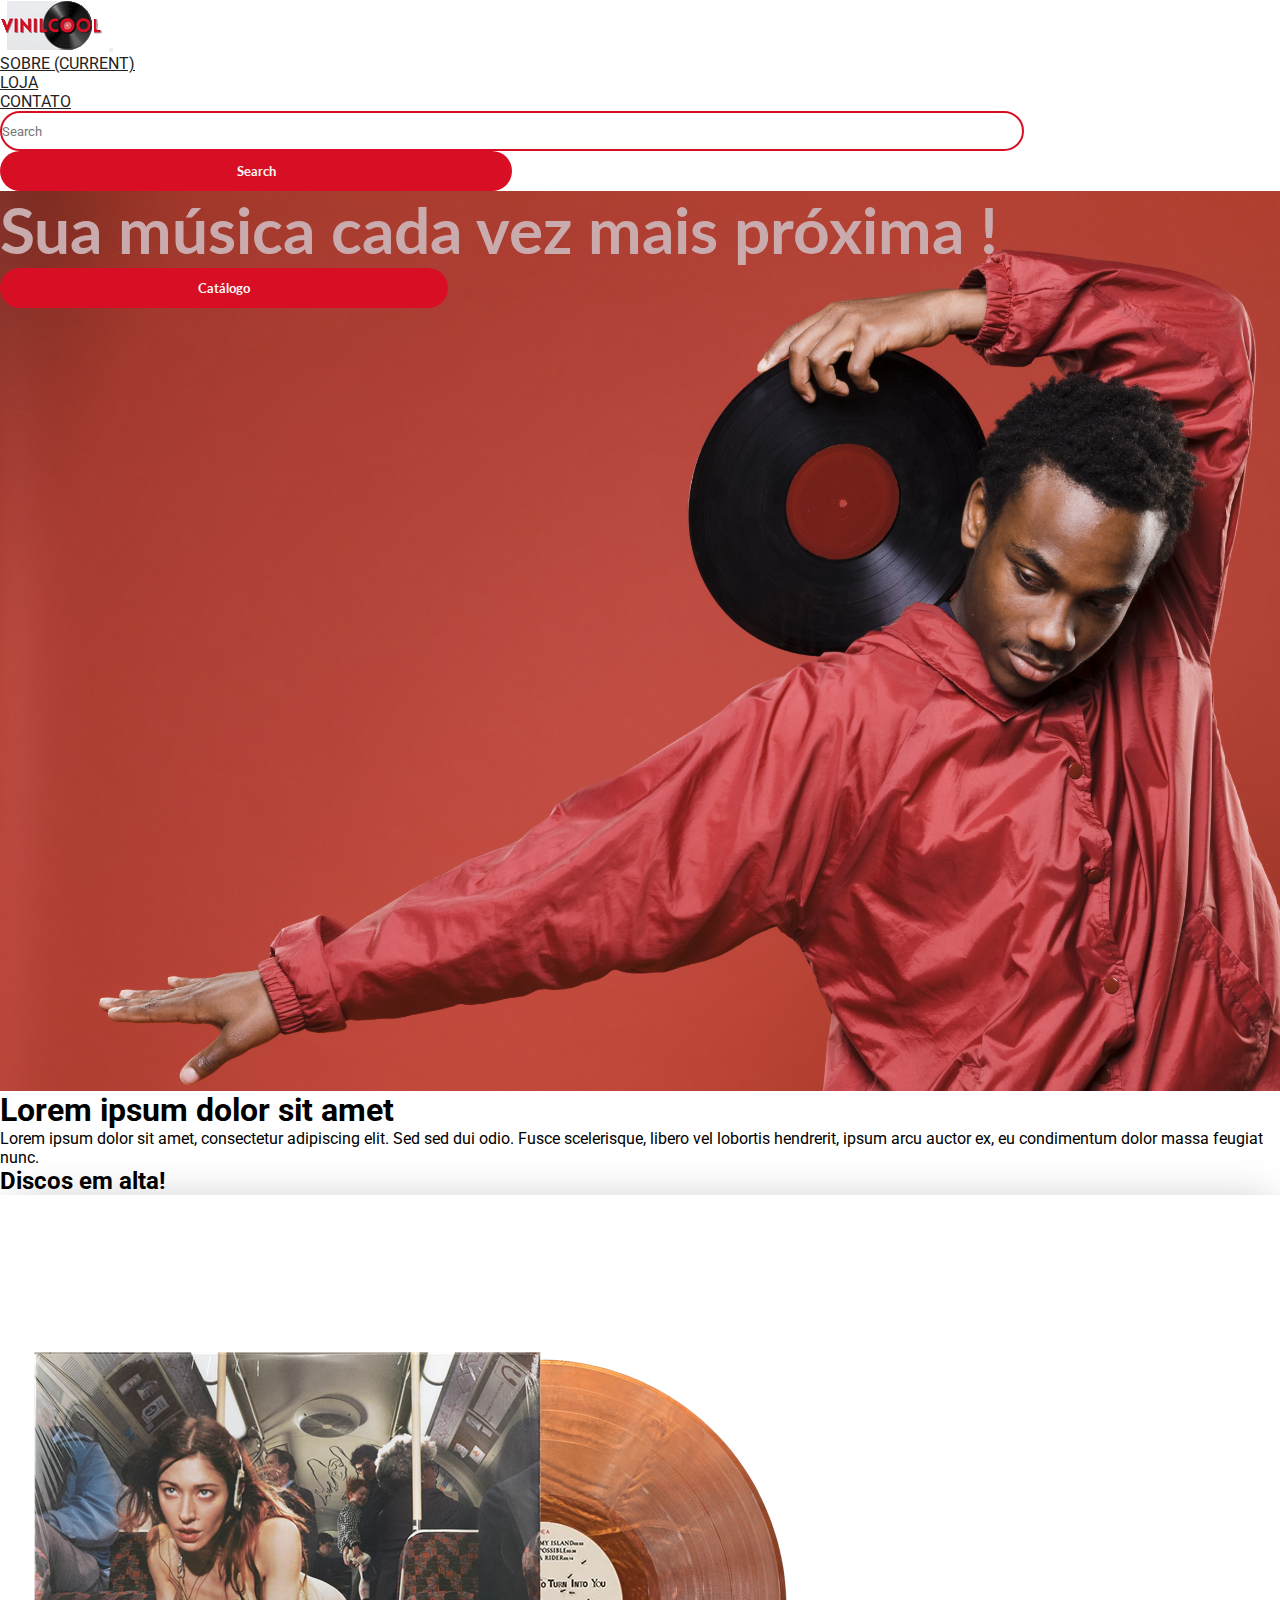
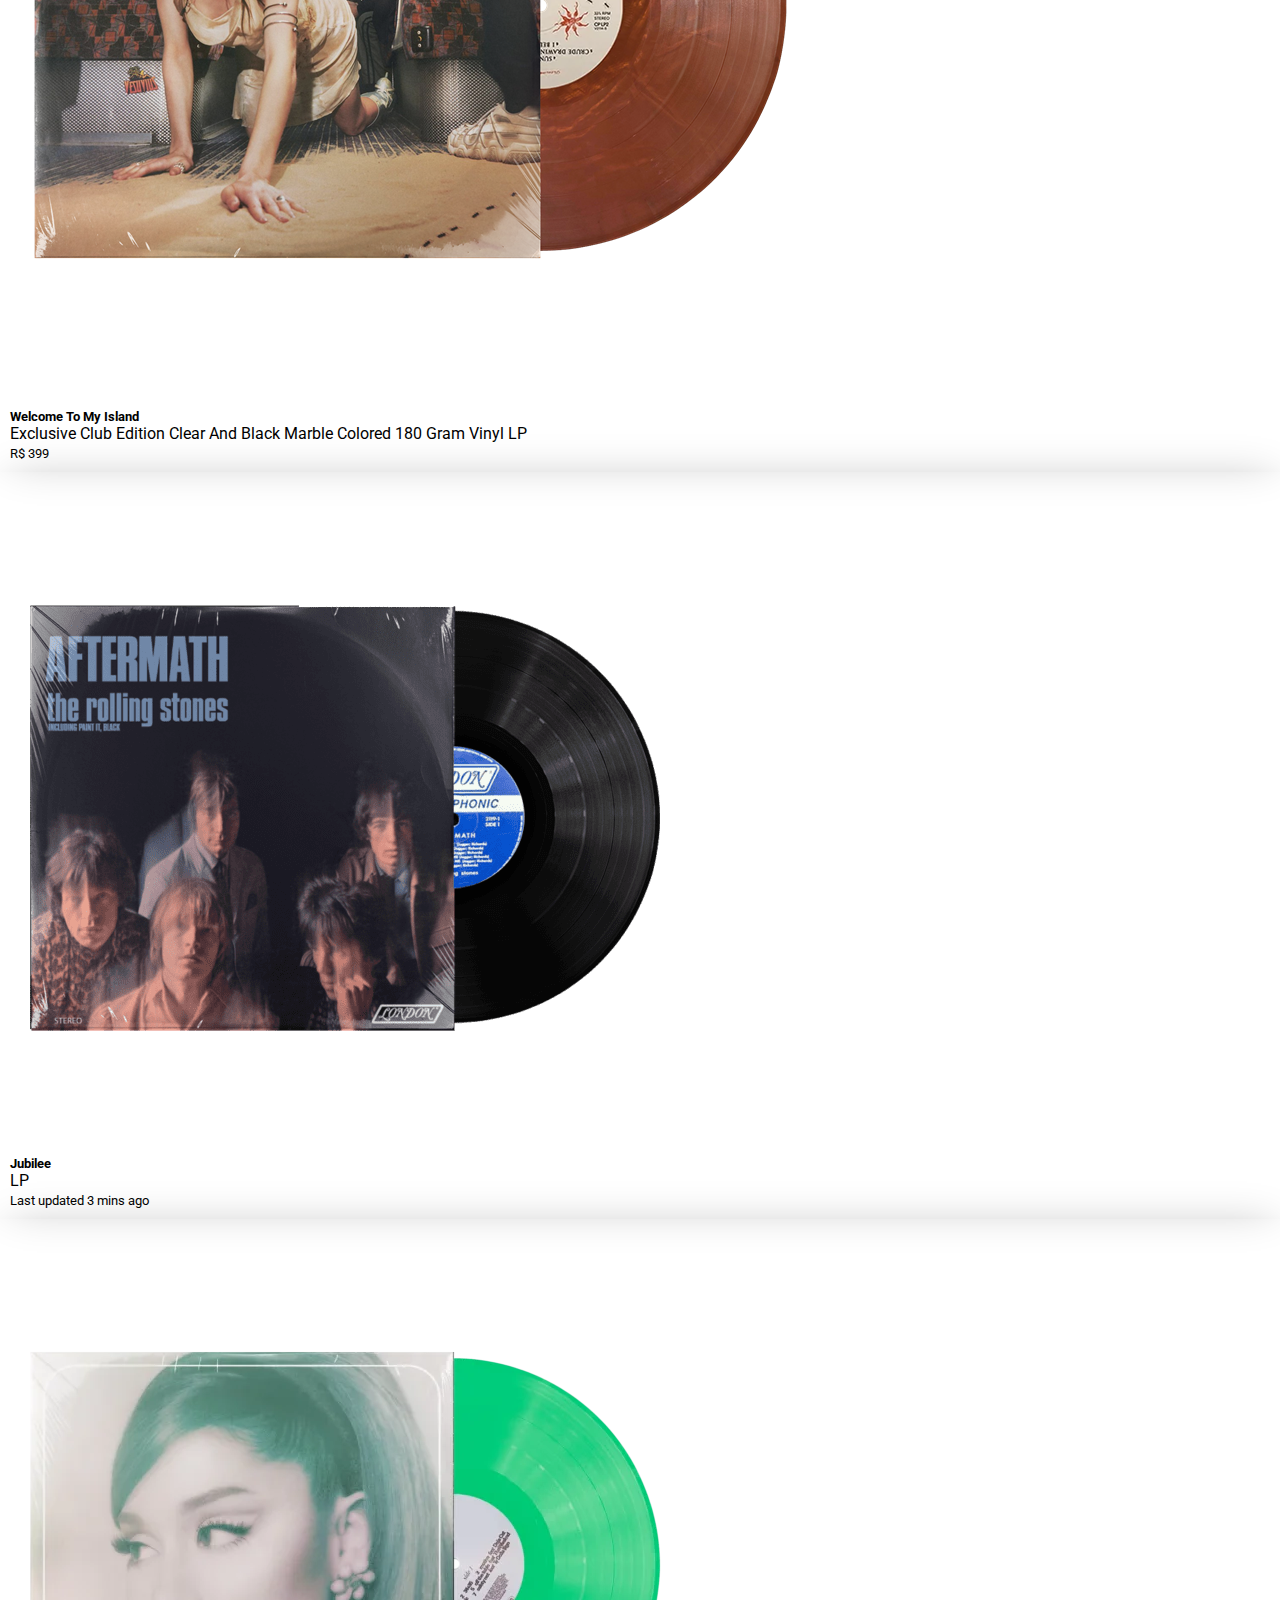
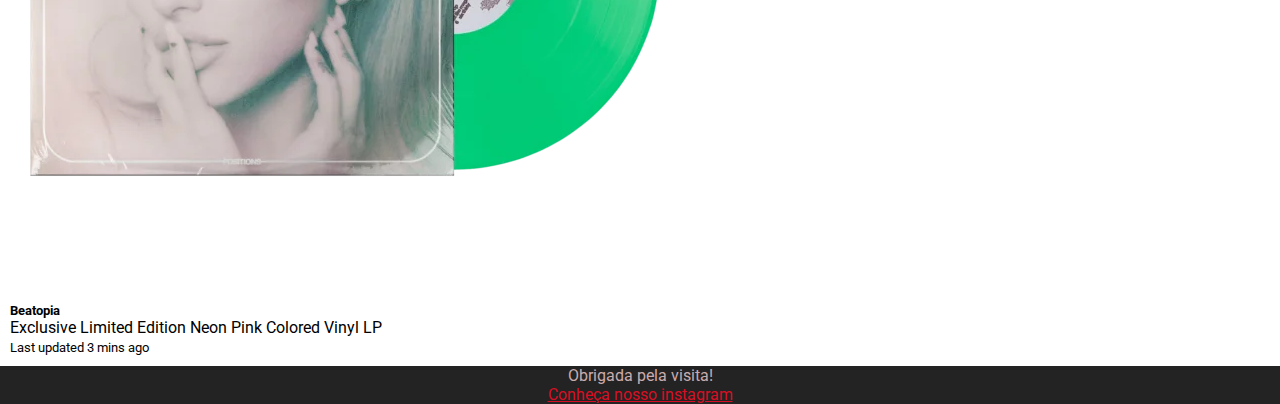
==== index.html @ 8b90d56b "teste" ====
<!doctype html>
<html lang="en">
  <head>
    <!-- Required meta tags -->
    <meta charset="utf-8">
    <meta name="viewport" content="width=device-width, initial-scale=1, shrink-to-fit=no">

    <!-- Bootstrap CSS -->
    <link rel="preconnect" href="https://fonts.googleapis.com">
<link rel="preconnect" href="https://fonts.gstatic.com" crossorigin>
<link href="https://fonts.googleapis.com/css2?family=Chivo:ital,wght@0,100;0,400;0,600;0,700;1,400&family=Lato:ital,wght@0,400;0,700;1,400;1,700&family=Roboto:wght@300;400;500&display=swap" rel="stylesheet">   

<link rel="stylesheet" href="https://cdn.jsdelivr.net/npm/bootstrap@4.5.3/dist/css/bootstrap.min.css" integrity="sha384-TX8t27EcRE3e/ihU7zmQxVncDAy5uIKz4rEkgIXeMed4M0jlfIDPvg6uqKI2xXr2" crossorigin="anonymous">
    <link rel="stylesheet" href="./style.css">
    <title>VINILCOOL</title>
  </head>
  <body>
    


    <nav class="navbar navbar-expand">
        <a class="navbar-brand" scr="#"><img id="img-logo" src="./img/logo2.png" ></a>
        <button class="navbar-toggler" type="button" data-toggle="collapse" data-target="#navbarSupportedContent" aria-controls="navbarSupportedContent" aria-expanded="false" aria-label="Toggle navigation">
          <span class="navbar-toggler-icon"></span>
        </button>
      
        <div class="collapse navbar-collapse" id="navbarSupportedContent">
          <ul class="navbar-nav m-auto">
            <li class="nav-item active">
              <a class="nav-link" href="#">SOBRE <span class="sr-only">(current)</span></a>
            </li>
            <li class="nav-item">
              <a class="nav-link" href="./index2.html">LOJA</a>
            </li>
            <li class="nav-item">
                <a class="nav-link" href="#">CONTATO</a>
              </li>
          </ul>
          <form class="d-flex">
            <input class="me-2 search" type="search" placeholder="Search" aria-label="Search">
            <button class="btn0" type="submit">Search</button>
          </form>
        </div>
      </nav>
      <!--FINAL NAVBAR-->
            <!--Container banner-->
      <section class="main">
        <div class="container py-5">
          <div class="row py-4">
            <div class="col-lg-7 pt-5 text-center">
              <h1>Sua música cada vez mais próxima !</h1>
              <button id= "btn1" class="btn1 mt-3">Catálogo</button>
            </div>
          </div>
        </div>
      </section>
      
      
      <div class="container">
        <h1 class="text-center p-5 mb-5 mt-5">Lorem ipsum dolor sit amet</h1>
        <div class="w-100 p-5 mb-5">
            <p>
                Lorem ipsum dolor sit amet, consectetur adipiscing elit. Sed sed dui odio. Fusce scelerisque, libero vel lobortis hendrerit, ipsum arcu auctor ex, eu condimentum dolor massa feugiat nunc. 
            </p>
        </div>
            
       <h2 id="fotos" class="fs-1 p-5 mt-5 text-center"> Discos em alta!</h2>
       <!--cards-->
       <div class="card-group mx-2">
        <div class="card border-round bg-light text-center mx-2">
          <img src="./img/produtos/1.png" class="card-img-top" alt="...">
          <div class="card-body">
            <h5 class="card-title">Welcome To My Island</h5>
            <p class="card-text">Exclusive Club Edition Clear And Black Marble Colored 180 Gram Vinyl LP</p>
            <p class="card-text"><small class="text-body-secondary">R$ 399</small></p>
          </div>
        </div>
        <div class="card border-round bg-light text-center mx-2">
          <img src="./img/produtos/2.webp" class="card-img-top" alt="...">
          <div class="card-body">
            <h5 class="card-title">Jubilee </h5>
            <p class="card-text">LP</p>
            <p class="card-text"><small class="text-body-secondary">Last updated 3 mins ago</small></p>
          </div>
        </div>
        <div class="card border-round bg-light text-center mx-2">
          <img src="./img/produtos/3.webp" class="card-img-top" alt="...">
          <div class="card-body">
            <h5 class="card-title">Beatopia </h5>
            <p class="card-text">Exclusive Limited Edition Neon Pink Colored Vinyl LP </p>
            <p class="card-text"><small class="text-body-secondary">Last updated 3 mins ago</small></p>
          </div>
        </div>
      </div>
      
      
       <!--fimcards-->
    </div>
    <!--Fim do container-->





    <footer class="mt-5 p-5 text-center">
      <p>Obrigada pela visita!</p>
     <p><a href="https://www.instagram.com/marcela.magi/"> Conheça nosso instagram</a></p>



    <script src="https://code.jquery.com/jquery-3.5.1.slim.min.js" integrity="sha384-DfXdz2htPH0lsSSs5nCTpuj/zy4C+OGpamoFVy38MVBnE+IbbVYUew+OrCXaRkfj" crossorigin="anonymous"></script>
    <script src="https://cdn.jsdelivr.net/npm/bootstrap@4.5.3/dist/js/bootstrap.bundle.min.js" integrity="sha384-ho+j7jyWK8fNQe+A12Hb8AhRq26LrZ/JpcUGGOn+Y7RsweNrtN/tE3MoK7ZeZDyx" crossorigin="anonymous"></script>
  </body>
</html>
---- style.css ----
*{
    padding: 0;
    margin: 0;
    box-sizing: border-box;
    font-family: 'Roboto', sans-serif;
}

.navbar-brand{
    margin: 0;
    padding: 0;
}
/*#img-logo {
    max-width: 25%;
    max-height: 25%;
}*/

.navbar-brand:hover{
    color: #232323ff;
}
.nav-link{

    color: #232323ff;
    font-family: 'Roboto', sans-serif;
    text-transform: uppercase;

}

.nav-link:hover{
    color: #232323ff;
}

.search{
    height: 40px ;
    width: 80%;
    border-radius: 60px ;
    outline: none;
    border: 2px solid #D80F24ff ;
    font-family: 'Roboto', sans-serif;
    margin-right: -35px;
}

.btn0{
    height: 40px;
    width: 40%;
    background-color: #D80F24ff;
    color: #FDF8F9ff;
    border: none;
    outline: none;
    border-radius: 60px;
    font-family: 'Lato', sans-serif;
    font-weight: 700;
}

.main{
    background: url(./img/black-boy-posing-with-vinyls.jpg) no-repeat;
    background-size: cover;
    height: 100vh;
    background-color: 50% 50%;
    width: 100%;
}

.main h1{
    font-family: 'Lato', bold, sans-serif;
    font-size: 4rem;
    font-weight: 700 ;
    color: #CAABADff;
}
.btn1{
    height: 40px;
    width: 35%;
    border: none;
    outline: none;
    background-color: #D80F24ff;
    color: #FDF8F9ff;
    font-weight: 700;
    border-radius: 60px;
    font-family: 'Lato', sans-serif;


}

h1{
    font-weight: 700;
}

.card{
    padding:10px;
    box-shadow: 2px -2px 42px -10px rgba(0,0,0,0.24);
-webkit-box-shadow: 2px -2px 42px -10px rgba(0,0,0,0.24);
-moz-box-shadow: 2px -2px 42px -10px rgba(0,0,0,0.24);
}





footer{
    background-color: #232323ff;
    text-align: center;
    color: #CAABADff ;
}
footer a{
    color: #D80F24ff  
}

/* CSS HEX 
--white: #FFFFFFff;
--eerie-black: #232323ff;
--rosy-brown: #CAABADff;
--snow: #FDF8F9ff;
--fire-engine-red: #D80F24ff;
*/
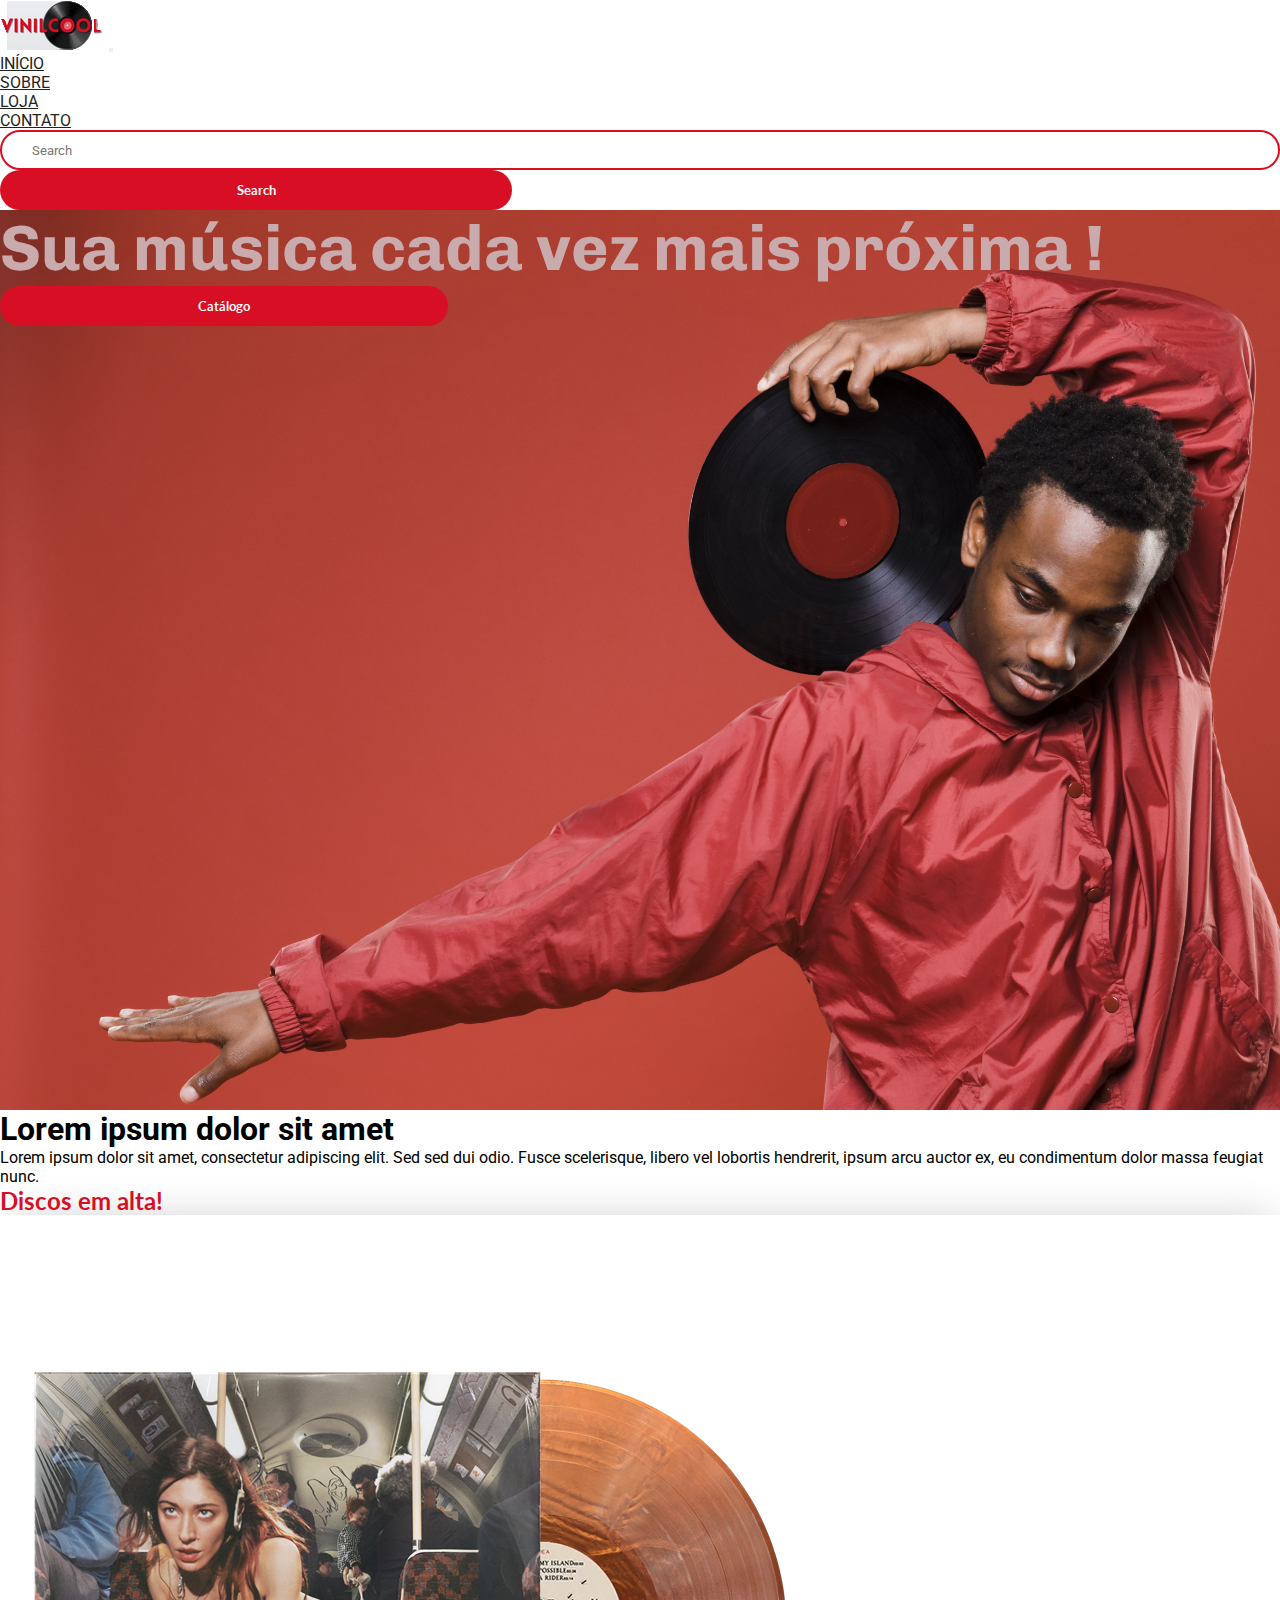
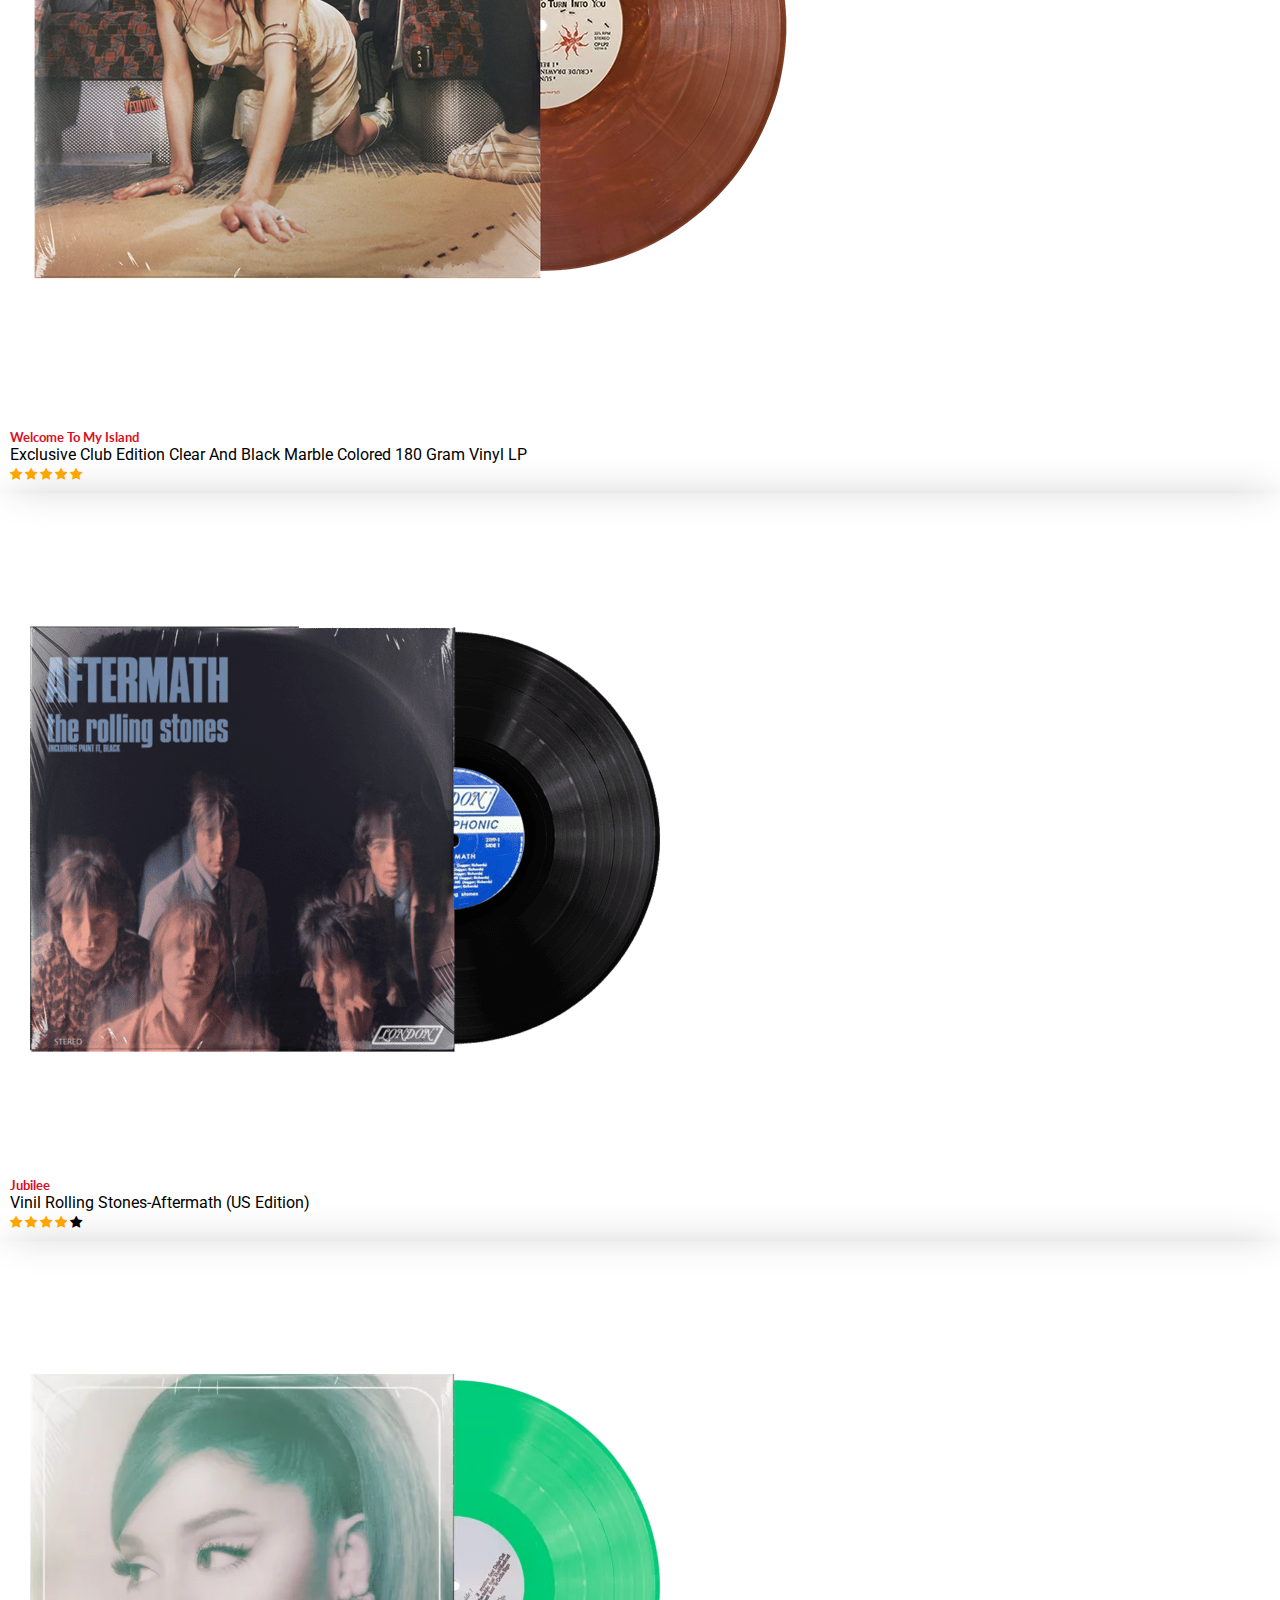
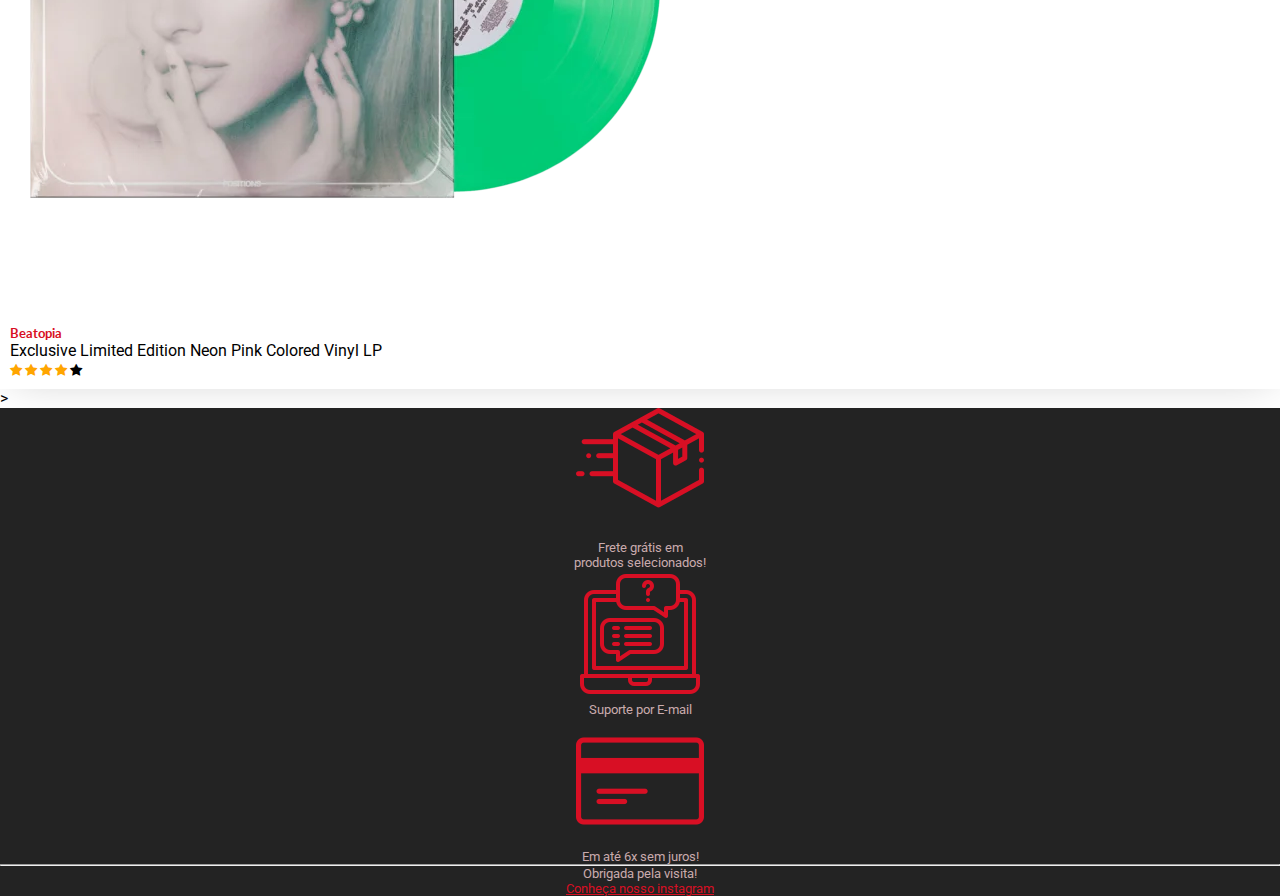
==== commit 60bc93ff: "1.0" ====
--- a/index.html
+++ b/index.html
@@ -13,6 +13,13 @@
 <link rel="stylesheet" href="https://cdn.jsdelivr.net/npm/bootstrap@4.5.3/dist/css/bootstrap.min.css" integrity="sha384-TX8t27EcRE3e/ihU7zmQxVncDAy5uIKz4rEkgIXeMed4M0jlfIDPvg6uqKI2xXr2" crossorigin="anonymous">
     <link rel="stylesheet" href="./style.css">
     <title>VINILCOOL</title>
+<!-- Font Awesome Icon Library -->
+<link rel="stylesheet" href="https://cdnjs.cloudflare.com/ajax/libs/font-awesome/4.7.0/css/font-awesome.min.css">
+<style>
+.checked {
+  color: orange;
+}
+</style>
   </head>
   <body>
     
@@ -27,7 +34,10 @@
         <div class="collapse navbar-collapse" id="navbarSupportedContent">
           <ul class="navbar-nav m-auto">
             <li class="nav-item active">
-              <a class="nav-link" href="#">SOBRE <span class="sr-only">(current)</span></a>
+              <a class="nav-link" href="./index.html">INÍCIO<span class="sr-only">(current)</span></a>
+            </li>
+            <li class="nav-item active">
+              <a class="nav-link" href="./index3.html">SOBRE <span class="sr-only">(current)</span></a>
             </li>
             <li class="nav-item">
               <a class="nav-link" href="./index2.html">LOJA</a>
@@ -49,7 +59,7 @@
           <div class="row py-4">
             <div class="col-lg-7 pt-5 text-center">
               <h1>Sua música cada vez mais próxima !</h1>
-              <button id= "btn1" class="btn1 mt-3">Catálogo</button>
+              <button id= "btn1" class="btn1 mt-3" href="./index2.html">Catálogo</button>
             </div>
           </div>
         </div>
@@ -72,15 +82,25 @@
           <div class="card-body">
             <h5 class="card-title">Welcome To My Island</h5>
             <p class="card-text">Exclusive Club Edition Clear And Black Marble Colored 180 Gram Vinyl LP</p>
-            <p class="card-text"><small class="text-body-secondary">R$ 399</small></p>
+            <p class="card-text"><small class="text-body-secondary">
+              <span class="fa fa-star checked"></span>
+              <span class="fa fa-star checked"></span>
+              <span class="fa fa-star checked"></span>
+              <span class="fa fa-star checked"></span>
+              <span class="fa fa-star checked"></span></small></p>
           </div>
         </div>
         <div class="card border-round bg-light text-center mx-2">
           <img src="./img/produtos/2.webp" class="card-img-top" alt="...">
           <div class="card-body">
             <h5 class="card-title">Jubilee </h5>
-            <p class="card-text">LP</p>
-            <p class="card-text"><small class="text-body-secondary">Last updated 3 mins ago</small></p>
+            <p class="card-text">Vinil Rolling Stones-Aftermath (US Edition)</p>
+            <p class="card-text"><small class="text-body-secondary">
+              <span class="fa fa-star checked"></span>
+              <span class="fa fa-star checked"></span>
+              <span class="fa fa-star checked"></span>
+              <span class="fa fa-star checked"></span>
+              <span class="fa fa-star "></span></small></small></p>
           </div>
         </div>
         <div class="card border-round bg-light text-center mx-2">
@@ -88,7 +108,11 @@
           <div class="card-body">
             <h5 class="card-title">Beatopia </h5>
             <p class="card-text">Exclusive Limited Edition Neon Pink Colored Vinyl LP </p>
-            <p class="card-text"><small class="text-body-secondary">Last updated 3 mins ago</small></p>
+            <p class="card-text"><small class="text-body-secondary"><span class="fa fa-star checked"></span>
+              <span class="fa fa-star checked"></span>
+              <span class="fa fa-star checked"></span>
+              <span class="fa fa-star checked"></span>
+              <span class="fa fa-star "></span></small></small></p>
           </div>
         </div>
       </div>
@@ -101,8 +125,20 @@
 
 
 
-
-    <footer class="mt-5 p-5 text-center">
+<!--Footer-->>
+    <footer class="flexbox">
+      <div class="row p-3 mx-3">
+    <div class="col-sm"> 
+      <img src="./img/delivery.png"><p>Frete grátis em <br/>produtos selecionados!</p>
+    </div>
+    <div class="col-sm">  
+      <img src="./img/message.png"><p>Suporte por E-mail</p>
+    </div>
+    <div class="col-sm">        
+      <img src="./img/credit-card.png"><p>Em até 6x sem juros!</p>
+    </div>    
+    </div>
+      <hr class="new1">
       <p>Obrigada pela visita!</p>
      <p><a href="https://www.instagram.com/marcela.magi/"> Conheça nosso instagram</a></p>
 
--- a/style.css
+++ b/style.css
@@ -4,7 +4,11 @@
     box-sizing: border-box;
     font-family: 'Roboto', sans-serif;
 }
+.navbar{
+    border: 1cm;
+    border-radius: 20px;
 
+}
 .navbar-brand{
     margin: 0;
     padding: 0;
@@ -31,7 +35,8 @@
 
 .search{
     height: 40px ;
-    width: 80%;
+    padding-left: 30px;
+    width: 100%;
     border-radius: 60px ;
     outline: none;
     border: 2px solid #D80F24ff ;
@@ -60,7 +65,7 @@
 }
 
 .main h1{
-    font-family: 'Lato', bold, sans-serif;
+    font-family: 'Chivo', italic, sans-serif;
     font-size: 4rem;
     font-weight: 700 ;
     color: #CAABADff;
@@ -100,8 +105,55 @@
     color: #CAABADff ;
 }
 footer a{
-    color: #D80F24ff  
+    color: #D80F24ff  ;
 }
+
+
+/* Pagina produtos*/
+.container {
+    font-family: 'Roboto', sans-serif;
+}
+
+.container h2{
+    font-family: 'Lato', italic, sans-serif;    
+    color: #D80F24ff;
+
+}
+.card-group h5{
+    font-family: 'Lato', sans-serif;    
+    color: #D80F24ff;
+}
+
+
+footer .row{
+  margin-left: auto;
+  margin-right: auto;
+
+}
+footer img{
+    width: 10%;
+}
+footer .column{
+    align-items: center;
+}
+footer .row{
+    align-items: center;
+}
+footer .row:after{
+    content: "";
+    clear: both;
+    display: table;
+    align-items: center;
+}
+
+footer p{
+    font-size: small;
+}
+hr{
+color: #FDF8F9ff;
+
+}
+
 
 /* CSS HEX 
 --white: #FFFFFFff;
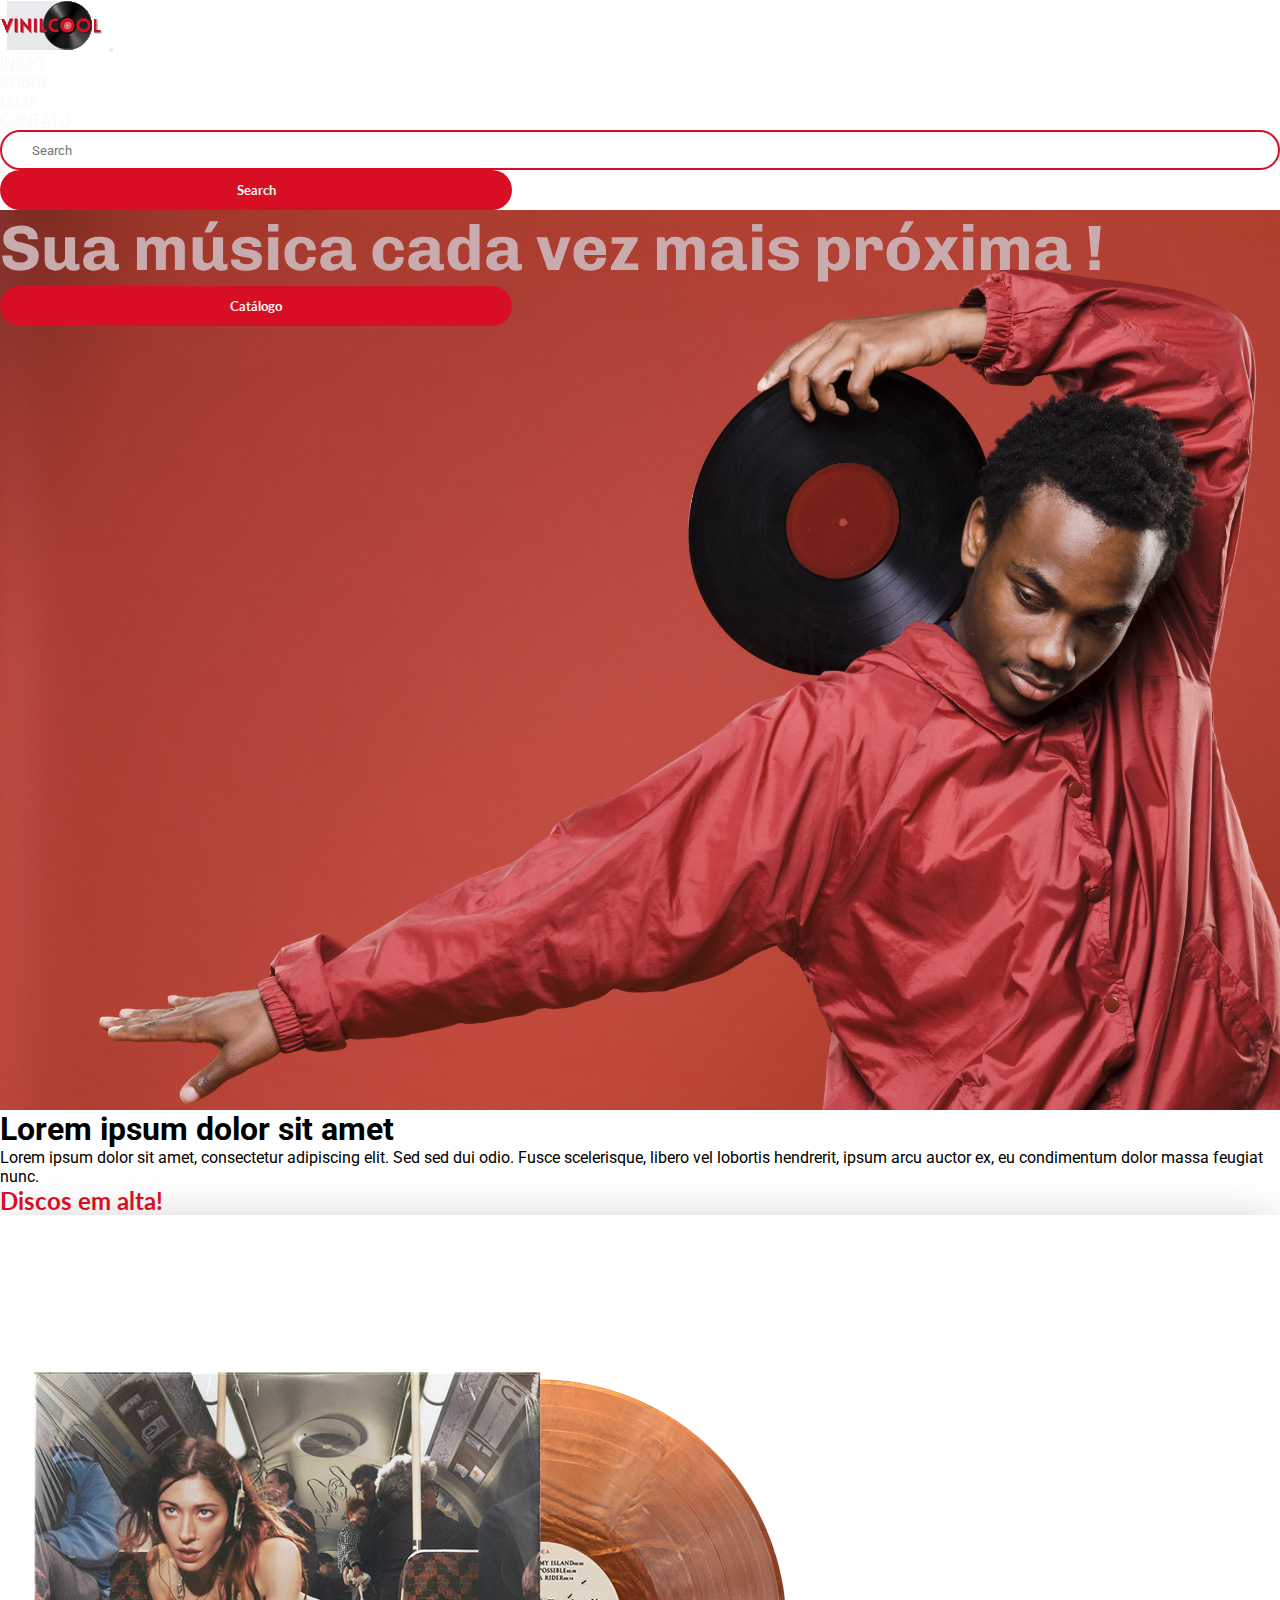
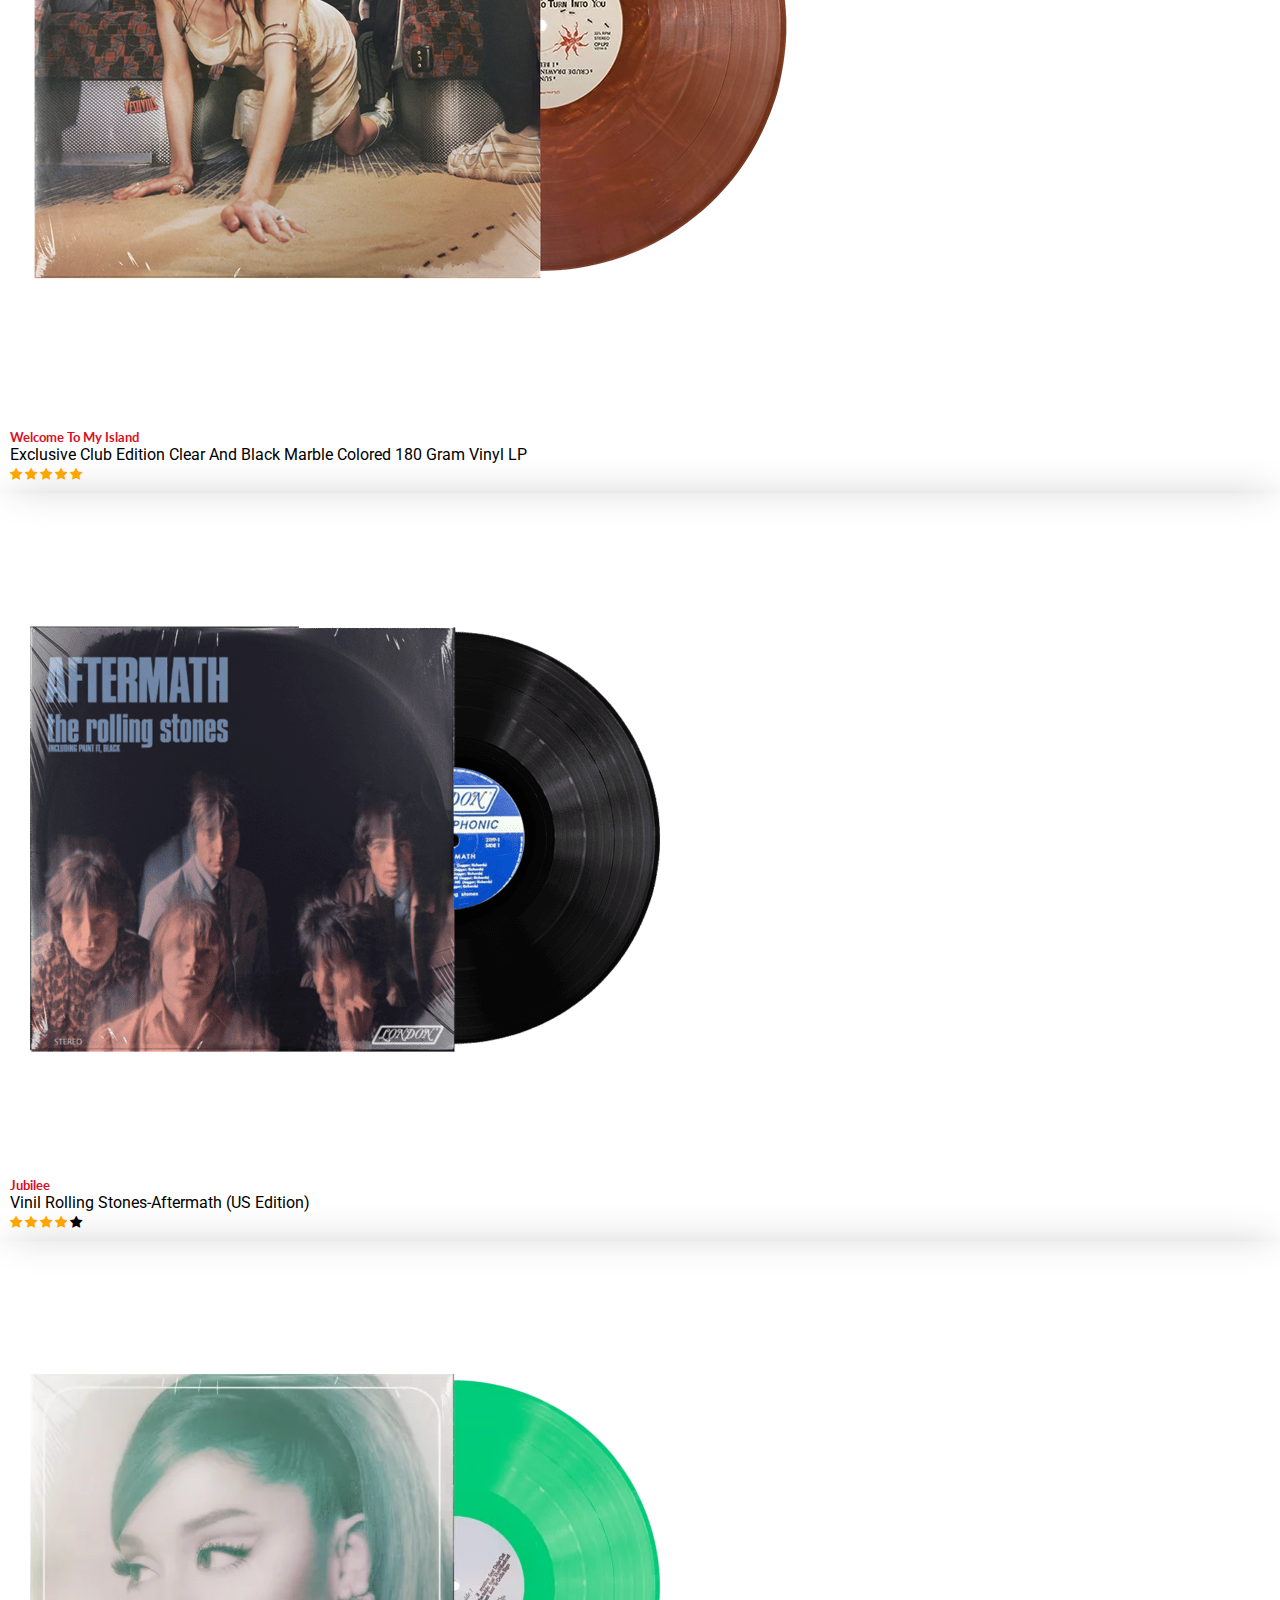
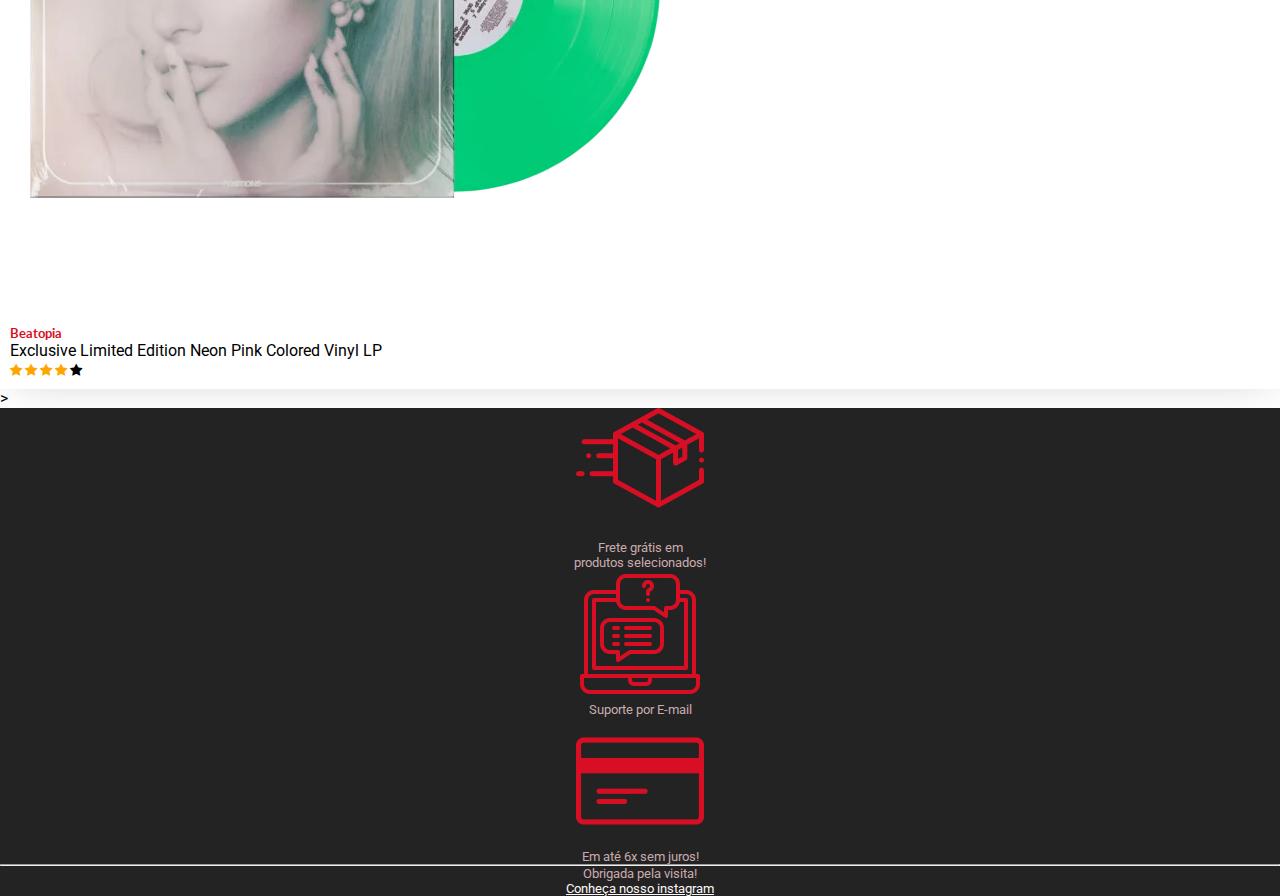
==== commit b8a4b593: "Add files via upload" ====
--- a/index.html
+++ b/index.html
@@ -34,16 +34,16 @@
         <div class="collapse navbar-collapse" id="navbarSupportedContent">
           <ul class="navbar-nav m-auto">
             <li class="nav-item active">
-              <a class="nav-link" href="./index.html">INÍCIO<span class="sr-only">(current)</span></a>
+              <a class="nav-link" href="./index.html">INÍCIO</a>
             </li>
             <li class="nav-item active">
-              <a class="nav-link" href="./index3.html">SOBRE <span class="sr-only">(current)</span></a>
+              <a class="nav-link" href="./index4.html">SOBRE </a>
             </li>
             <li class="nav-item">
               <a class="nav-link" href="./index2.html">LOJA</a>
             </li>
             <li class="nav-item">
-                <a class="nav-link" href="#">CONTATO</a>
+                <a class="nav-link" href="./index3.html">CONTATO</a>
               </li>
           </ul>
           <form class="d-flex">
@@ -59,7 +59,7 @@
           <div class="row py-4">
             <div class="col-lg-7 pt-5 text-center">
               <h1>Sua música cada vez mais próxima !</h1>
-              <button id= "btn1" class="btn1 mt-3" href="./index2.html">Catálogo</button>
+              <button id= "btn1" class="btn0 mt-3" href="./index2.html">Catálogo</button>
             </div>
           </div>
         </div>
--- a/style.css
+++ b/style.css
@@ -154,6 +154,66 @@
 
 }
 
+
+.btn4{
+    height: 40px;
+    width: 32%;
+    border: none;
+    outline: none;
+    background-color: #D80F24ff;
+    color: #FDF8F9ff;
+    font-weight: 700;
+    border-radius: 60px;
+    font-family: 'Lato', sans-serif;
+
+
+}
+
+.btn5{
+    height: 40px;
+    width: 50%;
+    border: none;
+    outline: none;
+    background-color: #D80F24ff;
+    color: #FDF8F9ff;
+    font-weight: 700;
+    border-radius: 60px;
+    font-family: 'Lato', sans-serif;
+
+}
+h3{
+    color:#232323ff;
+    font-family: 'Lato', sans-serif;    
+    text-align: center;
+}
+
+a:link{
+    color: #FDF8F9ff;
+
+}
+a:visited{
+    color: #CAABADff;
+}
+a:hover{
+    color:blue ;
+}
+a:active{
+    color: #FDF8F9ff; 
+
+}
+
+nav:link{
+    color: #232323ff;
+}
+nav:visited{
+    color: #232323ff;
+}
+nav:hover{
+    color: #232323ff;
+}
+nav:active{
+    color: #232323ff;
+}
 
 /* CSS HEX 
 --white: #FFFFFFff;
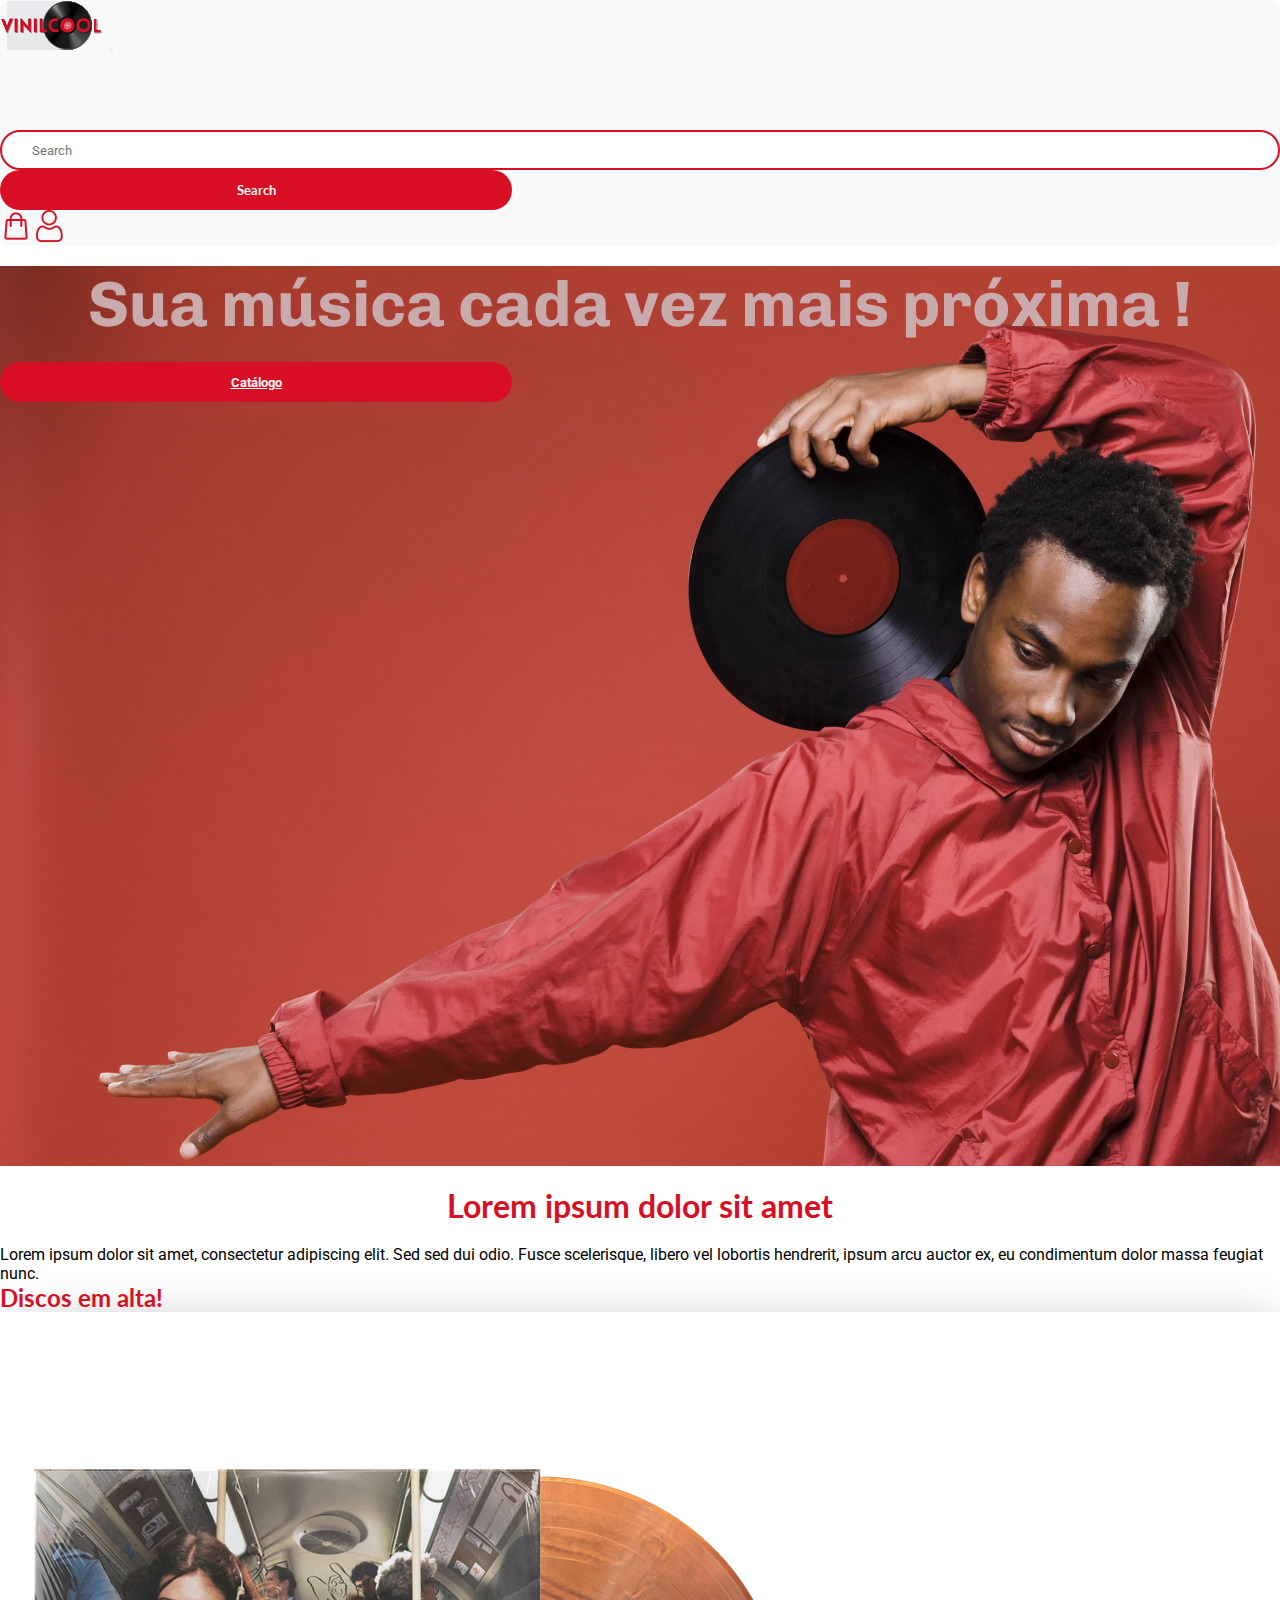
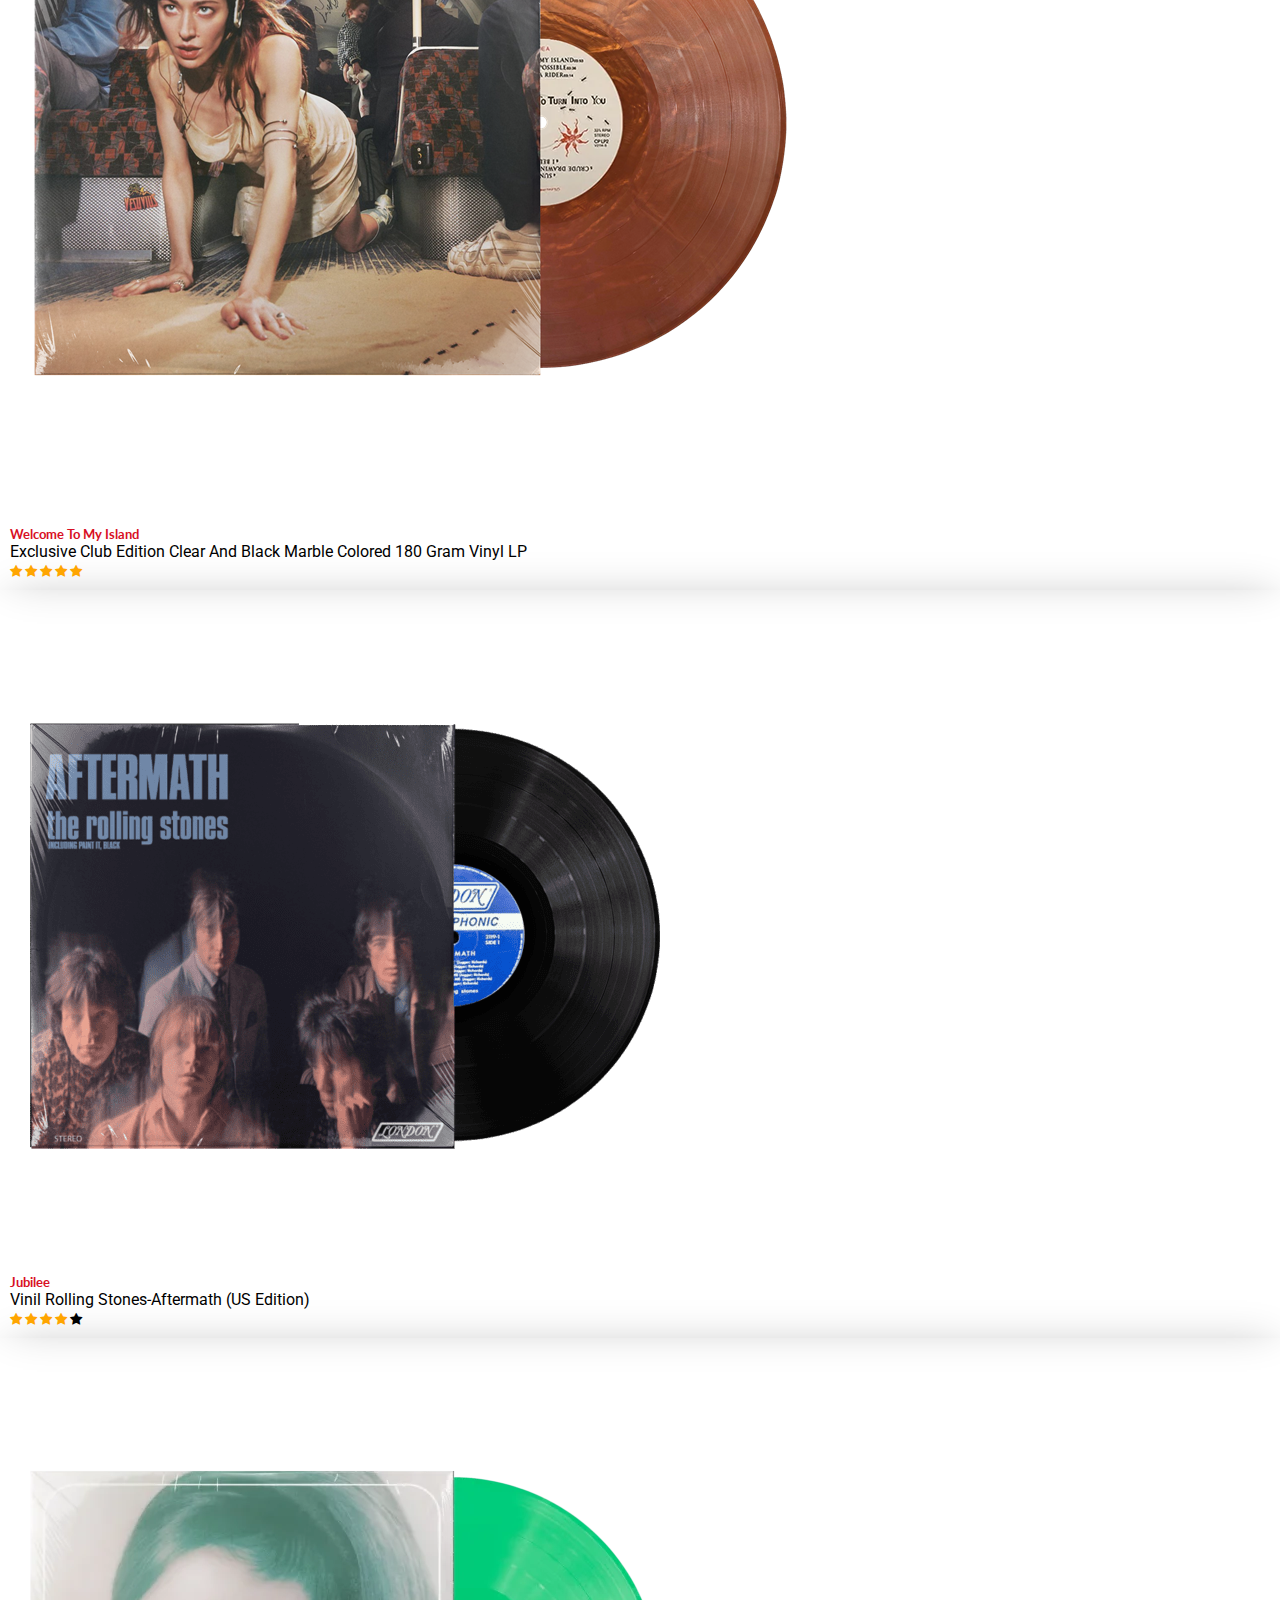
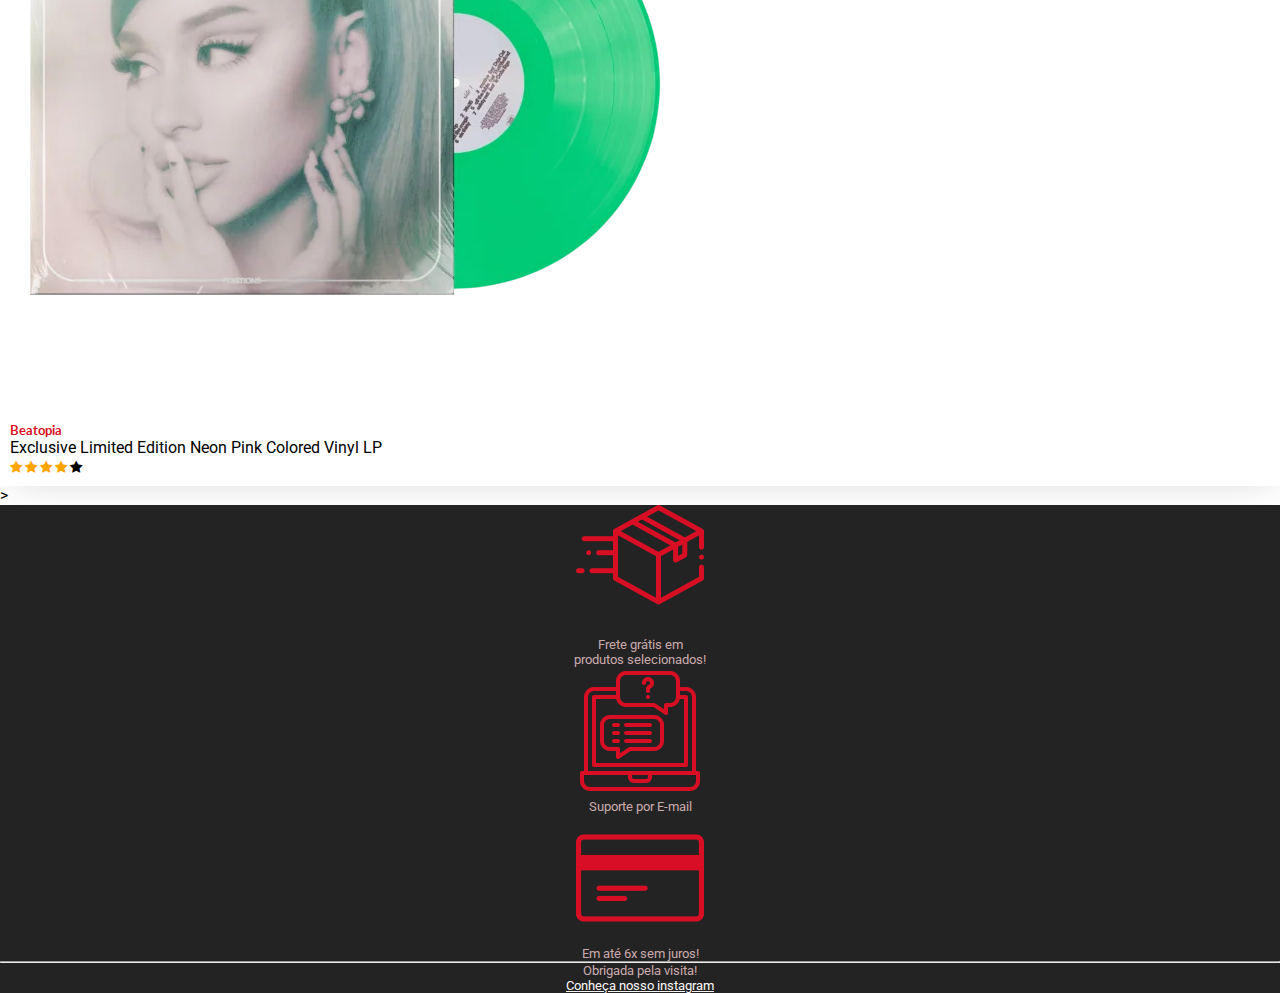
==== commit 3af52f17: "." ====
--- a/index.html
+++ b/index.html
@@ -43,13 +43,15 @@
               <a class="nav-link" href="./index2.html">LOJA</a>
             </li>
             <li class="nav-item">
-                <a class="nav-link" href="./index3.html">CONTATO</a>
+                <a class="nav-link" href="./index5.html">CONTATO</a>
               </li>
           </ul>
           <form class="d-flex">
             <input class="me-2 search" type="search" placeholder="Search" aria-label="Search">
             <button class="btn0" type="submit">Search</button>
           </form>
+          <img class="mx-1" src="./img/shopping-bag.png">
+          <img class="mx-1" src="./img/user.png">
         </div>
       </nav>
       <!--FINAL NAVBAR-->
@@ -59,7 +61,7 @@
           <div class="row py-4">
             <div class="col-lg-7 pt-5 text-center">
               <h1>Sua música cada vez mais próxima !</h1>
-              <button id= "btn1" class="btn0 mt-3" href="./index2.html">Catálogo</button>
+              <button id= "btn1" class="btn0 mt-3"><a href="./index2.html">Catálogo</a></button>
             </div>
           </div>
         </div>
--- a/style.css
+++ b/style.css
@@ -6,7 +6,8 @@
 }
 .navbar{
     border: 1cm;
-    border-radius: 20px;
+    border-radius: 10px;
+    background-color: #f9f9f9;
 
 }
 .navbar-brand{
@@ -215,6 +216,70 @@
     color: #232323ff;
 }
 
+.contact-box{
+    background: white;
+    display: flex;
+}
+.contact-left{
+    flex-basis: 70%;
+    padding: 40px 60px;
+}
+.contact-right{
+    flex-basis: 30%;
+    color: white;
+}
+.contact-right img{
+    width: 400px;
+    height:600px ;
+    object-fit: fill;
+}
+.input-row{
+    display: flex;
+    justify-content: space-between;
+    margin-bottom: 20px;
+}
+.input-row .input-group{
+    flex-basis: 45px;
+
+}
+.input{
+    width: 100%;
+    border: none;
+    border-bottom: 1px solid;
+    outline: none;
+    padding-bottom: 5px;
+}
+
+textarea{
+    width: 100%;
+    border: 1px solid;
+    outline: none;
+    padding: 10px;
+    box-sizing: border-box;
+}
+label{
+    
+    margin-bottom: 6px;
+    display: block;
+    color: #D80F24ff;
+    font-family: 'Lato', sans-serif;
+
+}
+
+h1{
+    margin: 20px;
+    font-family: 'Lato', sans-serif;
+    color: #D80F24ff;
+text-align: center;
+
+}
+
+h3{
+    font-family: 'Lato', italic, sans-serif;
+    font-size: medium;
+    color: #D80F24ff;
+    text-align: center;
+}
 /* CSS HEX 
 --white: #FFFFFFff;
 --eerie-black: #232323ff;
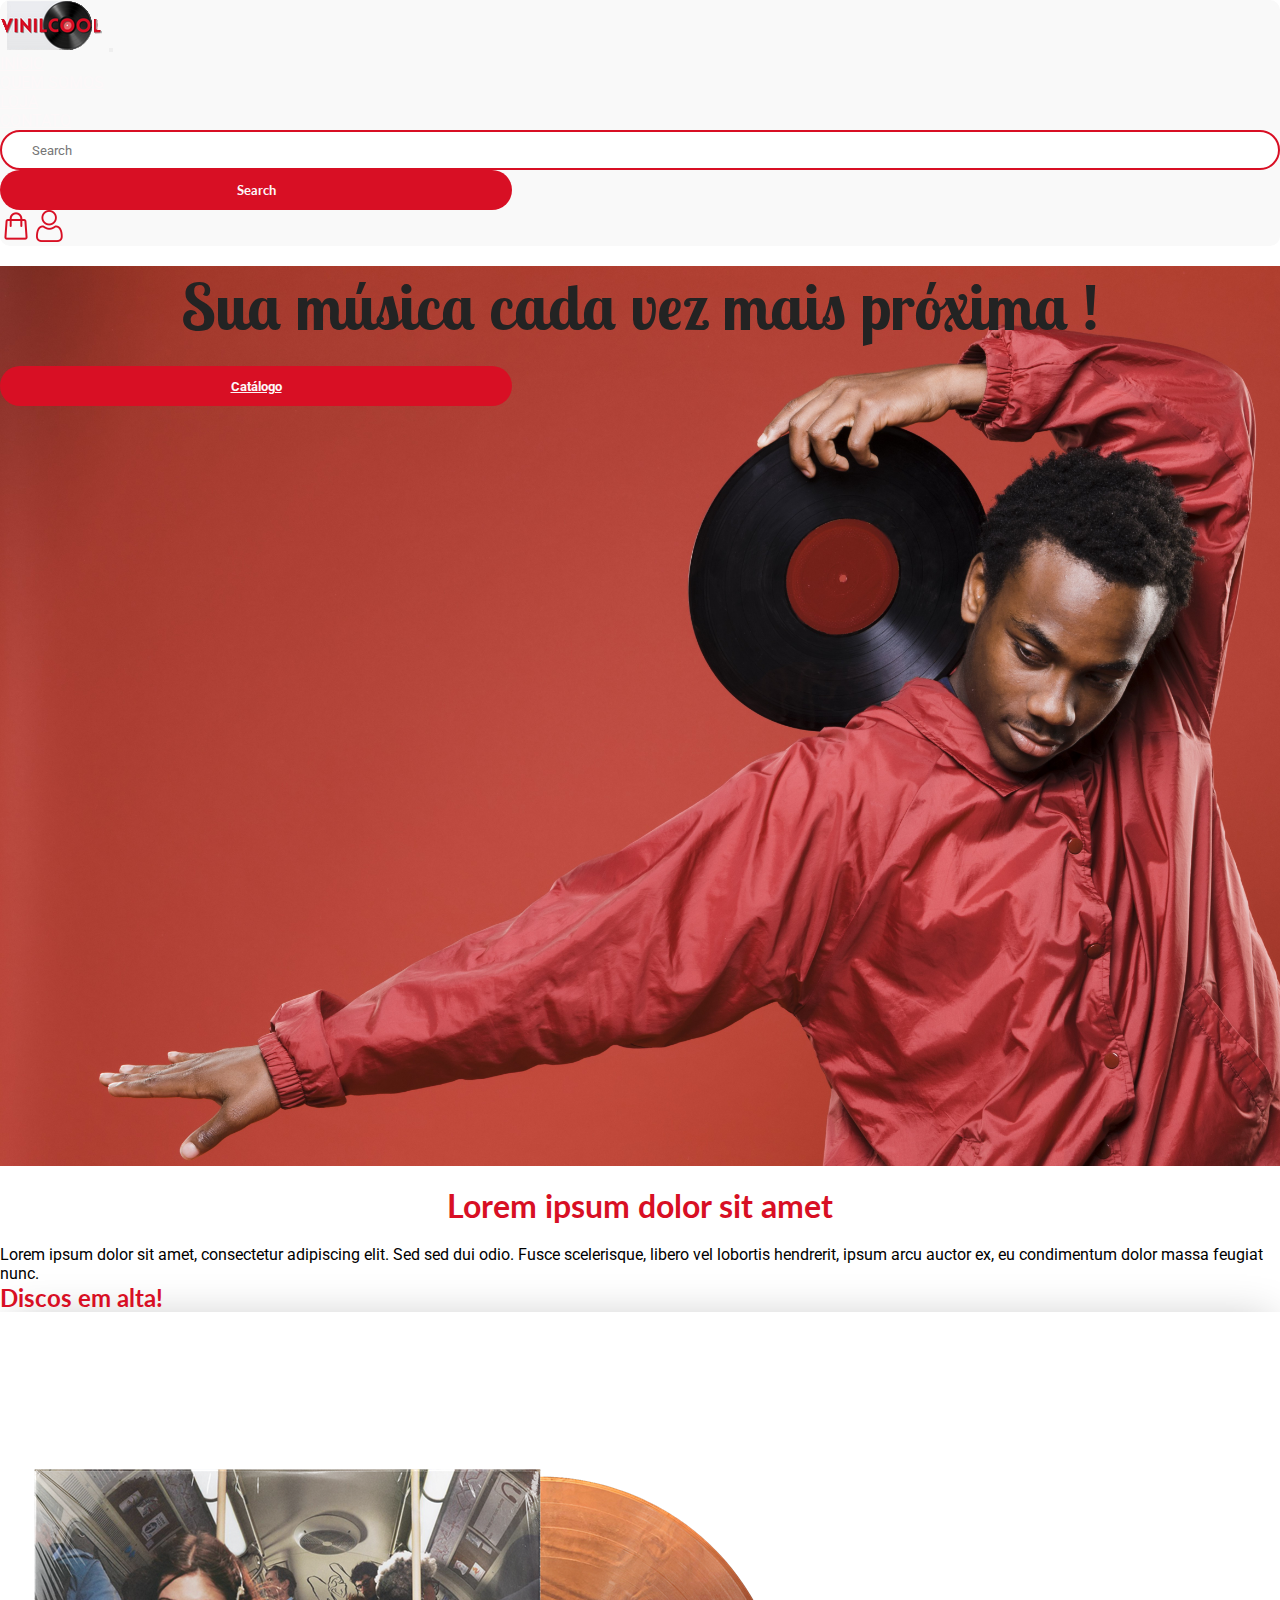
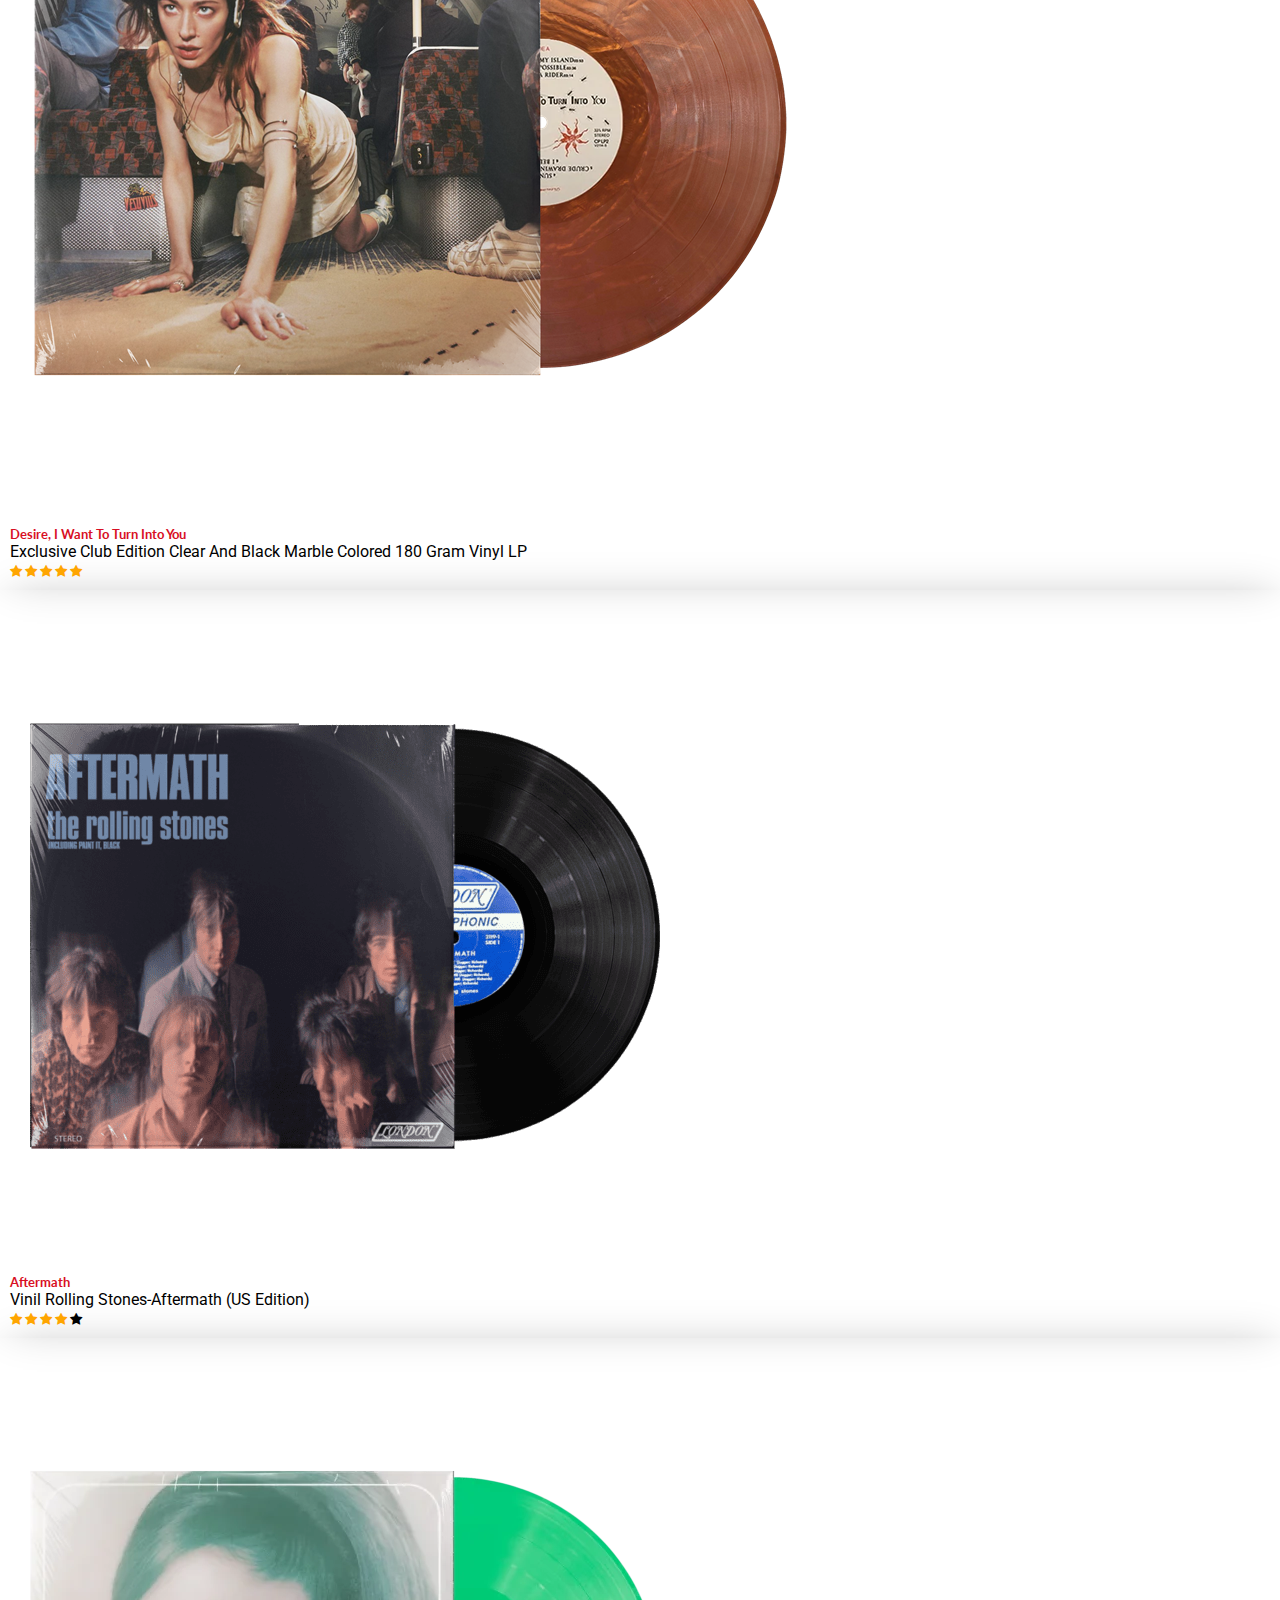
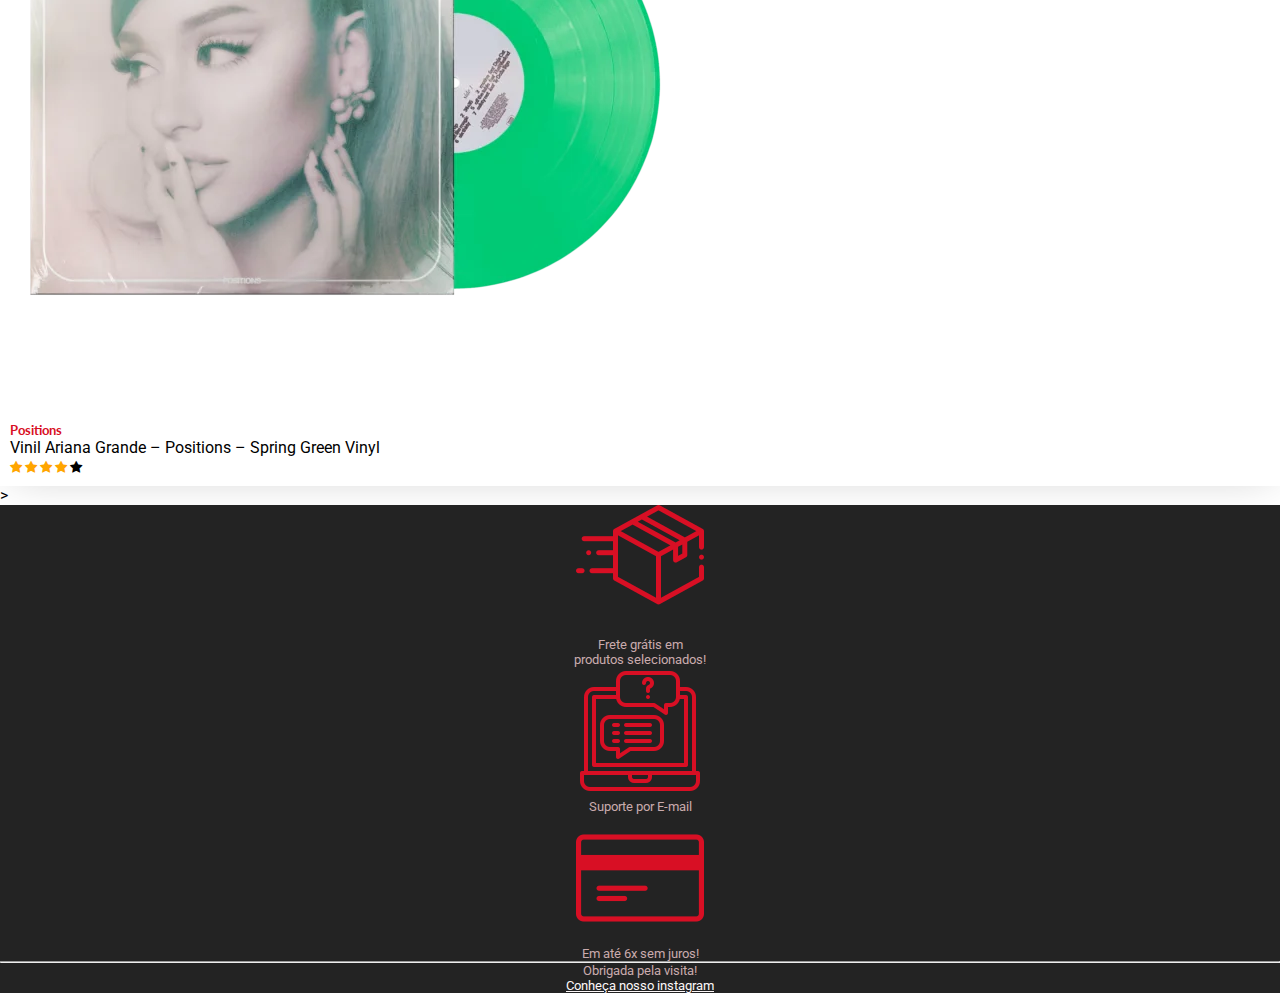
==== commit 66126e92: "." ====
--- a/index.html
+++ b/index.html
@@ -8,7 +8,9 @@
     <!-- Bootstrap CSS -->
     <link rel="preconnect" href="https://fonts.googleapis.com">
 <link rel="preconnect" href="https://fonts.gstatic.com" crossorigin>
-<link href="https://fonts.googleapis.com/css2?family=Chivo:ital,wght@0,100;0,400;0,600;0,700;1,400&family=Lato:ital,wght@0,400;0,700;1,400;1,700&family=Roboto:wght@300;400;500&display=swap" rel="stylesheet">   
+<link rel="preconnect" href="https://fonts.googleapis.com">
+<link rel="preconnect" href="https://fonts.gstatic.com" crossorigin>
+<link href="https://fonts.googleapis.com/css2?family=Chivo:ital,wght@0,100;0,400;0,600;0,700;1,400&family=Lato:ital,wght@0,400;0,700;1,400;1,700&family=Lobster+Two:ital,wght@0,400;0,700;1,400;1,700&family=Roboto:wght@300;400;500&display=swap" rel="stylesheet">
 
 <link rel="stylesheet" href="https://cdn.jsdelivr.net/npm/bootstrap@4.5.3/dist/css/bootstrap.min.css" integrity="sha384-TX8t27EcRE3e/ihU7zmQxVncDAy5uIKz4rEkgIXeMed4M0jlfIDPvg6uqKI2xXr2" crossorigin="anonymous">
     <link rel="stylesheet" href="./style.css">
@@ -37,7 +39,7 @@
               <a class="nav-link" href="./index.html">INÍCIO</a>
             </li>
             <li class="nav-item active">
-              <a class="nav-link" href="./index4.html">SOBRE </a>
+              <a class="nav-link" href="./index4.html">QUEM SOMOS</a>
             </li>
             <li class="nav-item">
               <a class="nav-link" href="./index2.html">LOJA</a>
@@ -74,6 +76,7 @@
             <p>
                 Lorem ipsum dolor sit amet, consectetur adipiscing elit. Sed sed dui odio. Fusce scelerisque, libero vel lobortis hendrerit, ipsum arcu auctor ex, eu condimentum dolor massa feugiat nunc. 
             </p>
+            
         </div>
             
        <h2 id="fotos" class="fs-1 p-5 mt-5 text-center"> Discos em alta!</h2>
@@ -82,7 +85,7 @@
         <div class="card border-round bg-light text-center mx-2">
           <img src="./img/produtos/1.png" class="card-img-top" alt="...">
           <div class="card-body">
-            <h5 class="card-title">Welcome To My Island</h5>
+            <h5 class="card-title">Desire, I Want To Turn Into You</h5>
             <p class="card-text">Exclusive Club Edition Clear And Black Marble Colored 180 Gram Vinyl LP</p>
             <p class="card-text"><small class="text-body-secondary">
               <span class="fa fa-star checked"></span>
@@ -95,7 +98,7 @@
         <div class="card border-round bg-light text-center mx-2">
           <img src="./img/produtos/2.webp" class="card-img-top" alt="...">
           <div class="card-body">
-            <h5 class="card-title">Jubilee </h5>
+            <h5 class="card-title">Aftermath</h5>
             <p class="card-text">Vinil Rolling Stones-Aftermath (US Edition)</p>
             <p class="card-text"><small class="text-body-secondary">
               <span class="fa fa-star checked"></span>
@@ -108,8 +111,9 @@
         <div class="card border-round bg-light text-center mx-2">
           <img src="./img/produtos/3.webp" class="card-img-top" alt="...">
           <div class="card-body">
-            <h5 class="card-title">Beatopia </h5>
-            <p class="card-text">Exclusive Limited Edition Neon Pink Colored Vinyl LP </p>
+            <h5 class="card-title">Positions</h5>
+            <p class="card-text">Vinil Ariana Grande – Positions – Spring Green Vinyl
+            </p>
             <p class="card-text"><small class="text-body-secondary"><span class="fa fa-star checked"></span>
               <span class="fa fa-star checked"></span>
               <span class="fa fa-star checked"></span>
--- a/style.css
+++ b/style.css
@@ -8,7 +8,7 @@
     border: 1cm;
     border-radius: 10px;
     background-color: #f9f9f9;
-
+    color: #232323ff;
 }
 .navbar-brand{
     margin: 0;
@@ -23,7 +23,7 @@
     color: #232323ff;
 }
 .nav-link{
-
+    
     color: #232323ff;
     font-family: 'Roboto', sans-serif;
     text-transform: uppercase;
@@ -31,9 +31,12 @@
 }
 
 .nav-link:hover{
-    color: #232323ff;
-}
-
+    color: #D80F24ff;
+}
+
+.nav-link:visited{
+    color: #232323ff;
+}
 .search{
     height: 40px ;
     padding-left: 30px;
@@ -66,10 +69,10 @@
 }
 
 .main h1{
-    font-family: 'Chivo', italic, sans-serif;
+    font-family: 'Lobster Two', bold, sans-serif;
     font-size: 4rem;
     font-weight: 700 ;
-    color: #CAABADff;
+    color: #232323ff;
 }
 .btn1{
     height: 40px;
@@ -280,6 +283,20 @@
     color: #D80F24ff;
     text-align: center;
 }
+
+.containerQUEM{
+    padding-left:25% ;
+    padding-right:25%;
+    display: flex;
+    text-align: justify;
+}
+.containerQUEM h4{
+ text-align: center ;
+
+}
+
+
+
 /* CSS HEX 
 --white: #FFFFFFff;
 --eerie-black: #232323ff;
